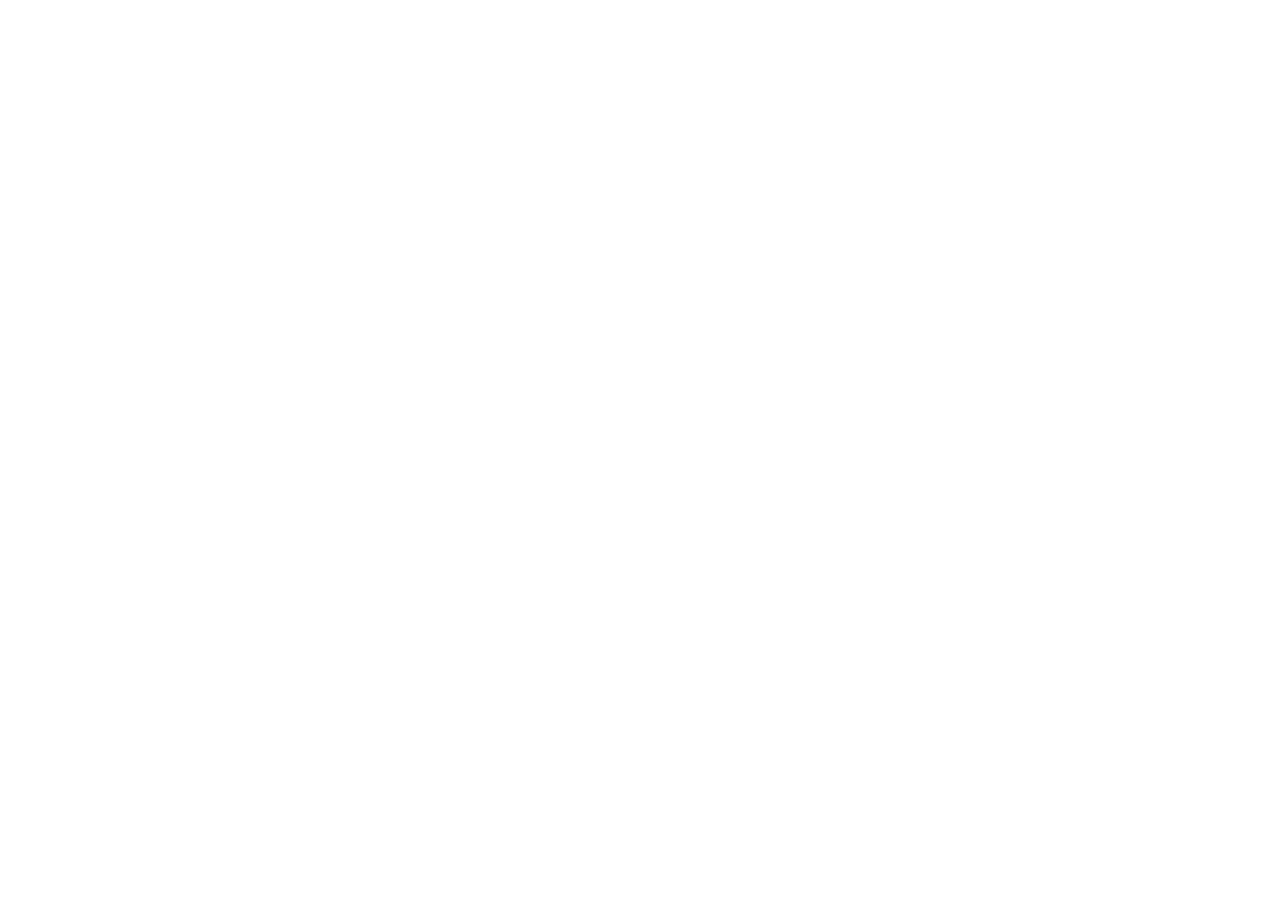
==== Space Connect/telescope.html @ 183ea780 "HTML files upload" ====
<!DOCTYPE html>
<html lang="en">

<head>
    <meta charset="UTF-8">
    <meta http-equiv="X-UA-Compatible" content="IE=edge">
    <meta name="viewport" content="width=device-width, initial-scale=1.0">
    <title>Telescope</title>
    <link rel="shortcut icon" href="./images/rocket-icon.png" type="image/png">
    <link rel="stylesheet" href="./CSS/allProductPages/products.css" />
    <link rel="stylesheet" href="./CSS/common/navBar.css" />
    <link rel="stylesheet" href="./CSS/common/userBox.css" />
    <link rel="stylesheet" href="./CSS/common/bg-animation.css" />
    <link rel="stylesheet" href="./CSS/common/footer.css" />
    <link rel="stylesheet" href="./CSS/common/loader.css" />

</head>

<body onload="myFunction()">

    <!-- ############## Page Loading Animation ############### -->
    <div id="loader-wrapper" class="load-wrapper" style="display:flex;">
        <div class="loader"></div>
    </div>
    <!-- ############## Page Loading Animation - End ############### -->

    <!-- ############## Background Star Animation ############### -->
    <div id="body" style="display:none;">
        <div class="wrapper">
            <div id="stars"></div>
            <div id="stars2"></div>
            <div id="stars3"></div>

        </div>
        <!-- ############## Background Star Animation - End ############### -->

        <!-- ############## Navigation Bar ############### -->
        <nav>
            <div class="logo"><a href="./index.html">Space Connect</a></div>
            <ul id="navbar-links">
                <li><a class="navbar-a1" href="./index.html">Home</a></li>
                <li><a class="navbar-a1" href="./aboutUs.html">About Us</a></li>
                <li><a class="navbar-a1" href="https://blogs.nasa.gov/" target="_blank">Blog</a></li>
                <li><a class="navbar-a1" href="./contactUs.html">Contact Us</a></li>

            </ul>
            <div class="nav-links">

                <ul>
                    <li><button id="cart-btn">
                            <svg width="22" height="20" xmlns="http://www.w3.org/2000/svg">
                                <path
                                    d="M20.925 3.641H3.863L3.61.816A.896.896 0 0 0 2.717 0H.897a.896.896 0 1 0 0 1.792h1l1.031 11.483c.073.828.52 1.726 1.291 2.336C2.83 17.385 4.099 20 6.359 20c1.875 0 3.197-1.87 2.554-3.642h4.905c-.642 1.77.677 3.642 2.555 3.642a2.72 2.72 0 0 0 2.717-2.717 2.72 2.72 0 0 0-2.717-2.717H6.365c-.681 0-1.274-.41-1.53-1.009l14.321-.842a.896.896 0 0 0 .817-.677l1.821-7.283a.897.897 0 0 0-.87-1.114ZM6.358 18.208a.926.926 0 0 1 0-1.85.926.926 0 0 1 0 1.85Zm10.015 0a.926.926 0 0 1 0-1.85.926.926 0 0 1 0 1.85Zm2.021-7.243-13.8.81-.57-6.341h15.753l-1.383 5.53Z"
                                    fill="white" fill-rule="nonzero" />
                            </svg>
                            <span id="cart-badge">3</span>
                        </button></li>
                    <li><img id="user-img" src="images/userIcon.svg" alt="" /></li>
                </ul>

            </div>
        </nav>
        <!-- ############## Navigation Bar - End ############### -->


        <!-- ############## Shopping Cart Box ############### -->
        <article id="cart">
            <div class="heading-cart">
                <h3>Cart</h3>

            </div>
            <div class="content-cart">


                <p style="font-weight:700" id="msg">Your cart is empty.</p>
                <div class="product">
                    <div class="product-meta">
                        <div class="cart-product"">

                        <img src=" ./images/telescopeAssets/image-product-1-thumbnail.png" alt="thumbnail-1">
                            <div style="line-height:1.7rem; font-size: 1.1rem;">
                                <p>STARPRO AZ™ 70MM...</p>
                                <p>$100.00 x <span id="quantity">3</span> <span id="total"
                                        style="color: black; font-weight: 700;">$375.00</span> </p>

                            </div>
                        </div>
                        <button id="delete">
                            <svg width="14" height="16" xmlns="http://www.w3.org/2000/svg"
                                xmlns:xlink="http://www.w3.org/1999/xlink">
                                <defs>
                                    <path
                                        d="M0 2.625V1.75C0 1.334.334 1 .75 1h3.5l.294-.584A.741.741 0 0 1 5.213 0h3.571a.75.75 0 0 1 .672.416L9.75 1h3.5c.416 0 .75.334.75.75v.875a.376.376 0 0 1-.375.375H.375A.376.376 0 0 1 0 2.625Zm13 1.75V14.5a1.5 1.5 0 0 1-1.5 1.5h-9A1.5 1.5 0 0 1 1 14.5V4.375C1 4.169 1.169 4 1.375 4h11.25c.206 0 .375.169.375.375ZM4.5 6.5c0-.275-.225-.5-.5-.5s-.5.225-.5.5v7c0 .275.225.5.5.5s.5-.225.5-.5v-7Zm3 0c0-.275-.225-.5-.5-.5s-.5.225-.5.5v7c0 .275.225.5.5.5s.5-.225.5-.5v-7Zm3 0c0-.275-.225-.5-.5-.5s-.5.225-.5.5v7c0 .275.225.5.5.5s.5-.225.5-.5v-7Z"
                                        id="a" />
                                </defs>
                                <use fill="#C3CAD9" fill-rule="nonzero" xlink:href="#a" />
                            </svg>
                        </button>

                    </div>
                    <a href="#demo_order_placed_modal">
                        <button class="btn checkout-btn" style="width: 100%; font-size: 1rem;">Place Order</button>
                    </a>
                </div>
            </div>
        </article>
        <!-- ############## Shopping Cart Box - End ############### -->

        <!-- ############## User Image Hover Box ############### -->
        <article id="guest">
            <div class="heading-cart">
                <h3>You are browsing as a guest.</h3>
            </div>
        </article>
        <!-- ############## User Image Hover Box - End ############### -->

        <!-- ############## Order Placed Modal ############### -->
        <div id="demo_order_placed_modal" class="order_placed_modal">
            <div class="order_placed_modal_content">
                <img id="success_tick" src="./images/commonProductPageAssets/success_tick.png" alt="Green Tick">

                <p>
                    Your order has been successfully placed!
                </p>



                <a href="#" id="order_placed_modal_close_button" class="order_placed_modal_close">&times;</a>
            </div>
        </div>
        <!-- ############## Order Placed Modal - End ############### -->

        <div class="container">

            <!-- ############## Product Carousel ############### -->
            <div class="content-section-1">

                <div class="carousel">


                    <div class="controls">

                        <button id="prev" class="disabled"></button>
                        <button id="next"></button>
                    </div>
                    <div class="carousel-container">
                        <img src="./images/telescopeAssets/image-product-1.png" alt="Telescope">
                        <img src="./images/telescopeAssets/image-product-2.png" alt="Telescope">
                        <img src="./images/telescopeAssets/image-product-3.png" alt="Telescope">
                        <img src="./images/telescopeAssets/image-product-4.png" alt="Telescope">
                    </div>


                </div>
                <div class="slideshow">

                    <div id="main-img-container" class="image-container">
                        <img id="main-img" style="opacity:1;" src="./images/telescopeAssets/image-product-1.png"
                            alt="Telescope">
                        <img id="mag-glass" style="display: none;"
                            src="./images/commonProductPageAssets/magnifying-glass.png" alt="magnifying-glass">
                    </div>
                    <div class="parent-thumbnails-container">
                        <div class="thumbnails-container">
                            <ul>

                                <li>

                                    <div class="thumbnail-item ">
                                        <span class="img-mask"></span>
                                        <img src="./images/telescopeAssets/image-product-1-thumbnail.png"
                                            alt="thumbnail-1">
                                    </div>
                                </li>
                                <li>

                                    <div class="thumbnail-item">

                                        <img src="./images/telescopeAssets/image-product-2-thumbnail.png"
                                            alt="thumbnail-2">
                                    </div>
                                </li>
                                <li>

                                    <div class="thumbnail-item">
                                        <img src="./images/telescopeAssets/image-product-3-thumbnail.png"
                                            alt="thumbnail-3">
                                    </div>
                                </li>
                                <li>

                                    <div class="thumbnail-item">

                                        <img src="./images/telescopeAssets/image-product-4-thumbnail.png"
                                            alt="thumbnail-4">
                                    </div>
                                </li>
                            </ul>
                        </div>
                    </div>
                </div>
            </div>
            <!-- ############## Product Carousel - End ############### -->

            <!-- ############## Product Description ############### -->
            <section class="content-section-2">

                <div class="content">
                    <small>Telescope</small>
                    <h1>STARPRO AZ™ 70MM TELESCOPE</h1>
                    <p id="description"> Meade Star Pro AZ is the perfect scope for the novice astronomer seeking to
                        explore the universe! The Star Pro AZ has everything you need to start observing the night sky.
                    </p>
                    <div class="price">
                        <div class="grp">
                            <p id="new-price">$100.00</p>
                            <p id="promo">33%</p>
                        </div>
                        <p id="old-price">$150.00</p>
                    </div>
                    <div class="form-group">

                        <div class="number-input">
                            <button id="minus">-</button>
                            <input id="qte" type="number" value="0" readonly>
                            <button id="plus">+</button>
                        </div>


                        <button id="add-to-cart-btn" class="btn">
                            <svg width="22" height="20" xmlns="http://www.w3.org/2000/svg">
                                <path
                                    d="M20.925 3.641H3.863L3.61.816A.896.896 0 0 0 2.717 0H.897a.896.896 0 1 0 0 1.792h1l1.031 11.483c.073.828.52 1.726 1.291 2.336C2.83 17.385 4.099 20 6.359 20c1.875 0 3.197-1.87 2.554-3.642h4.905c-.642 1.77.677 3.642 2.555 3.642a2.72 2.72 0 0 0 2.717-2.717 2.72 2.72 0 0 0-2.717-2.717H6.365c-.681 0-1.274-.41-1.53-1.009l14.321-.842a.896.896 0 0 0 .817-.677l1.821-7.283a.897.897 0 0 0-.87-1.114ZM6.358 18.208a.926.926 0 0 1 0-1.85.926.926 0 0 1 0 1.85Zm10.015 0a.926.926 0 0 1 0-1.85.926.926 0 0 1 0 1.85Zm2.021-7.243-13.8.81-.57-6.341h15.753l-1.383 5.53Z"
                                    fill="white" fill-rule="nonzero" />
                            </svg>
                            Add to Cart
                        </button>
                    </div>

                </div>
            </section>
            <!-- ############## Product Description - End ############### -->
        </div>
        <!-- ############## Modal Carousel ############### -->
        <div class="modal">
            <div class="modal-content">
                <button id="close-modal">X</button>
                <div class="modal-img-container">
                    <div class="modal-controls">
                        <button id="modal-prev"><svg width="12" height="18" xmlns="http://www.w3.org/2000/svg">
                                <path d="M11 1 3 9l8 8" stroke="#1D2026" stroke-width="3" fill="none"
                                    fill-rule="evenodd" />
                            </svg></button>
                        <button id="modal-next"><svg width="13" height="18" xmlns="http://www.w3.org/2000/svg">
                                <path d="m2 1 8 8-8 8" stroke="#1D2026" stroke-width="3" fill="none"
                                    fill-rule="evenodd" />
                            </svg></button>
                    </div>
                    <img src="./images/telescopeAssets/image-product-1.png" alt="Telescope">
                </div>

                <div class="modal-thumbs">
                    <ul>
                        <li>
                            <div class="modal-thumbs-item">
                                <span class="modal-img-mask"></span>
                                <img src="./images/telescopeAssets/image-product-1-thumbnail.png" alt="thumbnail">
                            </div>
                        </li>
                        <li>
                            <div class="modal-thumbs-item">
                                <img src="./images/telescopeAssets/image-product-2-thumbnail.png" alt="thumbnail">
                            </div>
                        </li>
                        <li>
                            <div class="modal-thumbs-item">
                                <img src="./images/telescopeAssets/image-product-3-thumbnail.png" alt="thumbnail">
                            </div>
                        </li>
                        <li>
                            <div class="modal-thumbs-item">
                                <img src="./images/telescopeAssets/image-product-4-thumbnail.png" alt="thumbnail">
                            </div>
                        </li>
                    </ul>
                </div>
            </div>
            <!-- ############## Modal Carousel - End ############### -->

        </div>


        <!-- ############## Footer ############### -->
        <div id="footer">
            <p>Copyright &nbsp; &copy; &nbsp; spaceconnect.com</p>
        </div>
        <!-- ############## Footer - End ############### -->
    </div>

    <!-- ############## Scripts ############### -->
    <script src="./JavaScript/telescope.js" type="text/javascript"></script>
    <script src="./JavaScript/loader.js" type="text/javascript"></script>
    <script src="./JavaScript/userBox.js" type="text/javascript"></script>
    <!-- ############## Scripts - End ############### -->
    
</body>

</html>
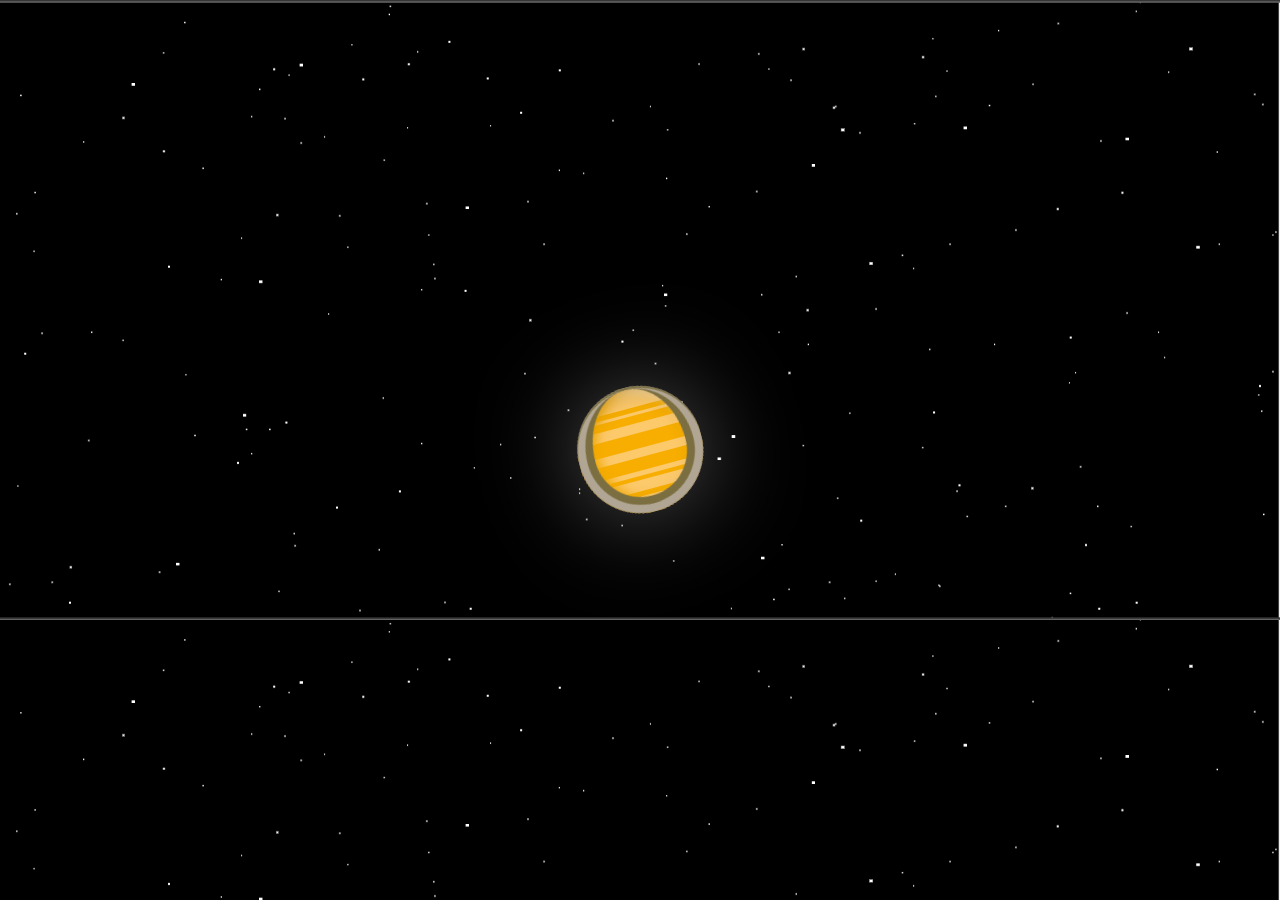
==== commit 4710736e: "Update telescope.html" ====
--- a/Space Connect/telescope.html
+++ b/Space Connect/telescope.html
@@ -24,7 +24,7 @@
     </div>
     <!-- ############## Page Loading Animation - End ############### -->
 
-    <!-- ############## Background Star Animation ############### -->
+    <!-- ############## Background Star Animation - Wrapper ############### -->
     <div id="body" style="display:none;">
         <div class="wrapper">
             <div id="stars"></div>
--- a/Space Connect/CSS/allProductPages/products.css
+++ b/Space Connect/CSS/allProductPages/products.css
@@ -0,0 +1,690 @@
+@import url('https://fonts.googleapis.com/css2?family=Orbitron&display=swap');
+
+@font-face {
+  font-family: 'AlphaCentauri Medium';
+  font-style: normal;
+  font-weight: normal;
+  src: local('AlphaCentauri Medium'), url('../../fonts/Alphacentauri-MVY4p.woff') format('woff');
+  }
+
+*{
+  font-family: 'Orbitron', sans-serif;
+  
+}
+
+body {
+    margin: 0;
+    padding: 0;
+    overflow-x: hidden;
+    font-family: "Roboto";
+    list-style: none;
+    box-sizing: border-box;
+    background: #000;
+    height:auto;    
+}
+
+   #cart{
+    display:none;
+    position: fixed;
+    z-index:4;
+    background-color:white;
+    top: 11%;
+    width: 35%;
+    height: 240px;
+    border-radius: 10px;
+    left: 80%;
+    transform: translateX(-50%);
+    -webkit-box-shadow: 0px 3px 10px 0px rgba(0,0,0,0.75);
+    -moz-box-shadow: 0px 3px 10px 0px rgba(0,0,0,0.75);
+    box-shadow: 0px 3px 10px 0px rgba(0,0,0,0.75);
+    cursor: url("../../images/landingPageAssets/night-blue-cursor.ico"), default;
+  }
+  
+  #cart .heading-cart {
+      display: flex;
+      justify-content: center;
+    align-items: center;
+    height: 20%;
+    border-bottom: solid 1px rgb(214, 210, 210);
+    
+    font-weight: bold;
+  }
+  .cart-product{
+    display: flex;
+    align-items: center;
+  }
+
+  #cart .content-cart {
+    height: 80%;
+    display: flex;
+    align-items: center;
+    justify-content: center;
+  }
+  
+  #cart .content-cart p{
+    color:hsl(219, 9%, 45%);
+  }
+  
+  #cart .content-cart .product {
+    width: 90%;
+    height: 80%;
+    display: none;
+    flex-direction: column;
+    justify-content: center; 
+  }
+  
+  #cart .content-cart .product img{
+    width: 60px;
+    height:60px;
+    border-radius: 8px;
+    margin-right: 15px;
+  }
+  
+  #cart .content-cart .product .product-meta {
+    display: flex;
+    justify-content:space-between;
+    align-items: center;
+    margin:15px 0 15px 0; 
+  }
+  
+  #cart .content-cart .product .product-meta button {
+  border: none;
+  background-color:transparent; 
+  }
+  
+.container .modal{
+    margin: 0;
+    box-sizing: border-box;
+    overflow-x: hidden;
+    position: relative;
+  }
+.modal{
+    display: none;
+}
+.carousel{
+    height: 100%;
+    width:100%;
+    display: flex;
+    position: relative;
+ 
+    
+}
+.carousel .controls{
+    display: flex;
+    width: 100%;
+    justify-content: space-between;
+    align-items: center;
+    position: absolute;
+    top: 50%;
+    transform: translateY(-50%);
+    padding: 0 15px;
+    z-index: 99;
+}
+.carousel .controls button {
+    border: none;
+    border-radius:50%;
+    outline: none;
+    background-color:white;
+    width: 40px;
+    height: 40px;
+    padding: 0;
+    background-repeat: no-repeat;
+    background-position: center;
+}
+#next.disabled{
+    background-color: rgba(185, 183, 183, 0.815);
+}
+#prev.disabled{
+    background-color: rgba(185, 183, 183, 0.815);
+}
+.carousel .controls button:nth-child(2) {
+    background-image: url('../../images/commonProductPageAssets/icon-next.svg');
+    
+}
+.carousel .controls button:nth-child(1) {
+    background-image: url('../../images/commonProductPageAssets/icon-previous.svg')
+}
+.carousel-container {
+    height: 100%;
+    width: 100%;
+    display: flex;
+    flex-direction: column;
+    flex-wrap: wrap;
+    position: absolute;
+    left: 0;
+    transition: left 0.5s ease-in-out;
+
+    
+   
+}
+.carousel-container  img{
+    height: 100%;
+    width: 100%;
+    object-fit: cover;
+
+    
+}
+.content-section-1{
+    height: 45%;
+}
+.content-section-2{
+    height: 440px;
+   
+
+}
+.content{
+    margin: -25px 10px 0 20px;
+    height: 60%;
+    display: flex;
+    flex-direction: column;
+    justify-content: space-between;
+
+}
+.content small{
+    text-transform: uppercase;
+    display: block;
+    letter-spacing:0.1rem;
+    color:#1AA7EC;
+    font-weight: bolder;
+    margin-bottom: 10px;
+    font-size: 0.7rem;
+}
+.content h1{
+    margin: 10px 0 5px 0;
+
+    font-size: 1.8rem;
+}
+.content #description{
+    color: #ccc;
+}
+.price{
+    display: flex;
+    justify-content: space-between;
+    align-items: center;
+    margin: -15px 10px 10px 0;
+    margin-bottom: 30px;
+
+}
+.price .grp{
+    display: flex;
+    width: 45%;
+    justify-content: space-between;
+    align-items: center;
+    
+}
+.price #new-price{
+    font-weight: 700;
+    font-size: 1.7rem;
+    color: #fff;
+}
+.price #promo{
+    background-color: #ccc;
+    color:#000;
+    font-weight:700;
+    padding: 5px;
+    border-radius: 10px;
+}
+.price #old-price{
+    color: #ccc;
+    margin: 0 0;
+    font-size:1rem;
+    font-weight: bolder;
+    text-decoration: line-through;
+}
+.number-input{
+    width:90%;
+    height:50px;
+    display: flex;
+    justify-content: space-between;
+    align-items: center;
+    text-align: center;
+    margin: 0 auto;
+    
+    
+}
+.container{
+    
+    height: 75%;
+}
+
+.number-input input{
+    width:100%;
+    height: 100%;
+    border: none;
+    background-color: hsl(223, 64%, 98%);
+    padding: 0 2px;
+    text-align: center;
+    font-size: 1.3rem;
+    font-weight: 700;
+    outline: none;
+}
+.number-input #minus, .number-input #plus{
+    color: #1AA7EC;
+    font-size: 1.8rem;
+    font-weight:700;
+    background-color:  hsl(223, 64%, 98%);
+    height: 100%;
+    border: none;
+    cursor: pointer;    
+}
+.number-input #plus{
+    border-radius: 0 8px 8px 0;
+}
+.number-input #minus{
+    border-radius: 8px 0 0 8px;
+}
+.btn{
+    border: none;
+    outline: none;
+    width: 90%;
+    background-color: #1AA7EC;
+    color: white;
+    padding: 18px 0;
+    border-radius: 8px;
+    font-size:0.9rem;
+    font-weight: 700;
+    font-family:'Kumbh Sans', sans-serif;
+    margin-top: 10px;
+    cursor: pointer;
+    
+}
+
+.checkout-btn{
+width:80%;
+margin: 0 0 10% 0;
+text-decoration: none;
+font-family: 'Orbitron', sans-serif;
+}
+.checkout-btn a{
+    text-decoration: none;
+    color: #fff;
+    }
+#add-to-cart-btn{
+ 
+    display: flex;
+    justify-content:center;
+    align-items:center;
+    margin: 0 auto;
+    font-family: 'Orbitron', sans-serif;
+    gap: 10px;
+    margin-top: 15px;
+
+}
+
+.slideshow{
+    display: none;
+}
+
+
+@media screen and (min-width: 900px){
+    .container{
+        display: flex;
+
+        width: 90%;
+        justify-content: space-between;
+        min-width: 900px;
+        margin: 100px auto 70px auto;
+        align-items: center;
+    }
+    .carousel{
+        display: none;
+    }
+    #menu{
+        display: none;
+    }
+
+    .content-section-1{
+        width: 540px;
+    height: 90%;
+    max-height: 760px;
+    margin: auto;
+
+    }
+    .content-section-2{
+        width: 45%;
+    }
+    .grp{
+        gap: 10px;
+    margin-bottom: 5px;
+    }
+    .price{
+        width: 10%;
+        flex-wrap: wrap;
+    }
+    .content h1 {
+        color: #fff;
+        font-size: 3vw;
+    }
+    .content small {
+        font-size: 1vw;
+    }
+    .content #description{
+        font-size:1.4vw
+    }
+    .form-group{
+        display: flex;
+        justify-content: space-between;
+        align-items: baseline;
+    }
+    .number-input{
+        width: 30%;
+    }
+    #add-to-cart-btn{
+        width: 60%;
+        height:50px
+    }
+    .nav-bar{
+        margin: 0;
+        padding: 50px;
+        border-bottom: solid 2px   rgb(245, 245, 245);
+    }
+    .navbar-desktop{
+        display:block;
+        width: 50%;
+        min-width: 385px;
+    }
+    .navbar-desktop ul{
+        display:flex;
+        justify-content: space-evenly;
+    }
+    .cart-profile{
+        width: 10%;
+    }
+    #profile{
+        width: 40px;
+    }
+    .flex-nav{
+        display: flex;
+    width: 80%;
+    align-items: center;
+    }
+    .slideshow{
+        display: flex;
+        flex-direction: column;
+        justify-content: space-between;
+        height: 100%;
+    }
+    .image-container{
+        width: 100%;
+        height:75%;
+        cursor: pointer;
+        display: flex;
+        justify-content: center;
+    }
+    .image-container img{
+        width: 70%;
+        height: 70%;
+        border-radius: 15px;
+        object-fit: cover;
+        position: relative;
+    }
+    .image-container #main-img{
+         z-index: 1;
+    }
+    .image-container #mag-glass{
+        
+        height: 50px;
+        width:50px;
+        z-index: 3;
+        position:absolute;
+        margin-top: 12%;
+        
+    }
+    
+    .parent-thumbnails-container{
+        width: 100%;
+        display: flex;
+        justify-content: center;
+    }
+    .thumbnails-container{
+        width: 70%;
+        height: 18%;
+        display: flex;
+
+        
+    }
+    .thumbnails-container ul{
+        padding:0;
+        display: flex;
+        width: 100%;
+        justify-content:space-between;
+    }
+    .thumbnail-item{
+        position: relative;
+        width: 100%;
+        height:100%;
+        border-radius: 10px;
+        display: flex;
+        align-items: center;
+        justify-content: center;
+    }
+    .thumbnail-item ul li{
+        width: 20%;
+    }
+    .thumbnails-container img{
+        border-radius: 10px;
+        width: 90%;
+        height: 90%;
+        object-fit: cover;
+        cursor: pointer;
+        background-color: hsl(223, 64%, 98%);
+
+    }
+    .img-mask{
+        
+        position: absolute;
+        display: block;
+        width: 90%;
+        height: 90%;
+        background-color: hsl(25deg 100% 94% / 58%);
+        border: solid 2px #1AA7EC;
+        border-radius: 10px;
+    }
+    #cart{
+
+
+        top: 90px;
+        left:80%;
+        min-width: 330px;
+        width:30%;
+        height: 40%;
+      
+    }
+    .navbar-desktop ul li a{
+        padding: 40px 0;
+      
+    }
+    
+    #cart .heading-cart h3{
+        margin: 0;
+    }
+    #cart-btn{
+        cursor: pointer;
+    }
+    #delete{
+        cursor: pointer;
+    }
+    .btn:hover{
+      background-color: #1D2951;
+
+    }
+    #profile:hover{
+        transform:scale(1.1);
+        border: 2px solid hsl(26, 100%, 55%);
+        border-radius: 50%;
+        cursor: pointer;
+    }
+    #plus:hover, #minus:hover{
+      color: #1D2951;
+    }
+    .navbar-desktop ul li a:hover{
+        border-bottom: 2px solid hsl(26, 100%, 55%); ;
+    }
+    .modal{
+        display: none;
+        align-items: center;
+        justify-content: center;
+        position: absolute;
+        z-index: 1000;
+        background-color: rgba(0, 0, 0, 0.637);
+        top: 0;
+        left: 0;
+        width: 100vw;
+        height: 100%;
+    }
+    .modal-content{
+   
+        
+    height: 90vh;
+
+        display: flex;
+        flex-direction: column;
+        justify-content : space-between;
+    }
+    .modal-img-container{
+        height: 75%;
+   
+        position: relative;
+    }
+     #close-modal{
+            align-self: right;
+            background-color:transparent;
+            margin-left: auto;
+            width: 25px;
+            height:25px;
+            border: none;
+            color: white;
+            font-size: 1.3rem;
+            font-weight: 700;
+            cursor: pointer;
+    }
+    #close-modal:hover{
+        color: #1AA7EC;
+    }
+    .modal-img-container .modal-controls{
+        position: absolute;
+        top: 50%;
+        left: 50%;
+        transform: translate(-50%);
+        display: flex;
+        align-items: center;
+        justify-content: space-between;
+        width: 110%;
+    }
+    .modal-controls button{
+        display:flex;
+        justify-content: center;
+        align-items:center;
+        cursor: pointer;
+        border: none;
+        border-radius: 50%;
+        outline: none;
+        background-color: white;
+        width: 50px;
+        height: 50px;
+        padding: 0;
+        background-repeat: no-repeat;
+        background-position: center;
+    }
+
+
+    .modal-img-container img{
+        height:100%;
+        width: 100%;
+        object-fit: cover;
+        border-radius: 15px;
+    }
+    .modal-thumbs{
+        
+        height:12%
+    }
+    .modal-thumbs ul {
+        display: flex;
+        justify-content: space-around;
+        height:100%;
+        padding: 0;
+        width: 100%;
+    }
+    .modal-thumbs ul li{
+        height:100%;
+        width: 15%;
+    }
+    .modal-thumbs .modal-thumbs-item {
+        position: relative;
+      
+        height: 100%;
+    }
+    .modal-thumbs .modal-thumbs-item img {
+        width: 100%;
+        height: 100%;
+        border-radius: 10px;
+        cursor:pointer;
+    }
+    .modal-img-mask {
+        position: absolute;
+        display: block;
+        width: 100%;
+        height: 100%;
+        background-color: hsl(25deg 100% 94% / 58%);
+        border: solid 2px #1AA7EC;
+        border-radius: 10px;
+    }
+ 
+}
+
+  .wrapper{
+      position: absolute;
+    display: flex;
+    flex-flow: column wrap;
+    height:100%;
+    width: 100%;
+    overflow: hidden;
+    z-index: -1;
+  }
+
+
+.order_placed_modal {
+    visibility: hidden;
+    opacity: 0;
+    position: absolute;
+    z-index: 5;
+    top: 0;
+    right: 0;
+    bottom: 0;
+    left: 0;
+    display: flex;
+    align-items: center;
+    justify-content: center;
+    background: rgba(77, 77, 77, .7);
+    transition: all .4s;
+  }
+  
+  .order_placed_modal:target {
+    visibility: visible;
+    opacity: 1;
+  }
+  
+  .order_placed_modal_content {
+    border-radius: 4px;
+    position: relative;
+    width: 500px;
+    max-width: 90%;
+    background: #fff;
+    padding: 1em 2em;
+    display: flex;
+    flex-direction: column;
+    align-items: center;
+    justify-content: center;
+    font-size: 1.2rem;
+  }
+ #success_tick{
+    height: 20%;
+    width: 20%;
+ }
+  .order_placed_modal_close {
+    position: absolute;
+    top: 10px;
+    right: 10px;
+    color: #585858;
+    text-decoration: none;
+  }--- a/Space Connect/CSS/common/navBar.css
+++ b/Space Connect/CSS/common/navBar.css
@@ -0,0 +1,94 @@
+
+nav {
+    position: fixed;
+    z-index: 100;
+    height: 8vh;
+    width: 96%;
+    display: flex;
+    flex-direction: row;
+    justify-content: space-between;
+    align-items: center;
+    padding: 10px 30px;
+    cursor: url("../../images/landingPageAssets/night-blue-cursor.ico"), default;
+  }
+  
+  
+  .logo a{
+    font-family: "AlphaCentauri Medium" !important;
+    color: #fff;
+    font-weight: 600;
+    font-size: 20px;
+    text-decoration: none;
+  }
+  a:hover{
+  color: #ccc;
+  }
+  
+  #navbar-links{
+    display: flex;
+    flex-direction: row;
+    list-style: none;
+    justify-content: space-between;
+    align-items: center;
+    color:#fff;
+    width:70vh;
+  }
+  .navbar-a1{
+  text-decoration: none;
+  color: #fff;
+  font-weight: bolder;
+  font-family: 'Orbitron', sans-serif;
+  }
+  
+  
+  nav .nav-links ul {
+    display: flex;
+    flex-direction: row;
+  }
+  
+  nav .nav-links ul li {
+    padding: 0 4px;
+    list-style: none;
+  }
+  
+  nav .nav-links ul li img {
+    transform: scale(0.45);
+  }
+ 
+  
+ 
+  
+#cart-btn{
+  border: none;
+  background-color:transparent;
+position: relative;
+  padding:0;
+  margin-top: 8px;
+  height:50px;
+}
+
+#cart-btn #cart-badge{
+  display:none;
+  position: absolute;
+  border-radius: 40%;
+  background-color: #1AA7EC;
+  padding: 1px 5px;
+  color: white;
+  top: -25%;
+  left:50%;
+  font-size: 0.7rem;
+}
+#cart-badge{
+  margin-top: 20px;
+}
+#cart-btn:hover{
+  opacity: 0.7;
+  cursor: pointer; 
+ }
+ #user-img{
+  height:60px;
+}
+#user-img:hover{
+  opacity: 0.7;
+  cursor: pointer;  
+ }--- a/Space Connect/CSS/common/userBox.css
+++ b/Space Connect/CSS/common/userBox.css
@@ -0,0 +1,22 @@
+#guest{
+    display:none;
+    position: fixed;
+    z-index:100;
+    background-color:white;
+    top: 11%;
+    width: 35%;
+    height: 80px;
+    border-radius: 10px;
+    left: 80%;
+    transform: translateX(-50%);
+    
+    cursor: url("../../images/landingPageAssets/night-blue-cursor.ico"), default;
+  }
+  
+  #guest .heading-cart {
+    text-align: center;
+    height: 20%;
+    
+    padding: 10px 20px 0 20px;
+    font-weight: bold;
+  }--- a/Space Connect/CSS/common/bg-animation.css
+++ b/Space Connect/CSS/common/bg-animation.css
@@ -0,0 +1,565 @@
+#stars {
+    width: 1px;
+    height: 1px;
+    background: transparent;
+    animation: animStar 50s linear infinite;
+    box-shadow: 779px 1331px #fff, 324px 42px #fff, 303px 586px #fff,
+    1312px 276px #fff, 451px 625px #fff, 521px 1931px #fff, 1087px 1871px #fff,
+    36px 1546px #fff, 132px 934px #fff, 1698px 901px #fff, 1418px 664px #fff,
+    1448px 1157px #fff, 1084px 232px #fff, 347px 1776px #fff, 1722px 243px #fff,
+    1629px 835px #fff, 479px 969px #fff, 1231px 960px #fff, 586px 384px #fff,
+    164px 527px #fff, 8px 646px #fff, 1150px 1126px #fff, 665px 1357px #fff,
+    1556px 1982px #fff, 1260px 1961px #fff, 1675px 1741px #fff,
+    1843px 1514px #fff, 718px 1628px #fff, 242px 1343px #fff, 1497px 1880px #fff,
+    1364px 230px #fff, 1739px 1302px #fff, 636px 959px #fff, 304px 686px #fff,
+    614px 751px #fff, 1935px 816px #fff, 1428px 60px #fff, 355px 335px #fff,
+    1594px 158px #fff, 90px 60px #fff, 1553px 162px #fff, 1239px 1825px #fff,
+    1945px 587px #fff, 749px 1785px #fff, 1987px 1172px #fff, 1301px 1237px #fff,
+    1039px 342px #fff, 1585px 1481px #fff, 995px 1048px #fff, 524px 932px #fff,
+    214px 413px #fff, 1701px 1300px #fff, 1037px 1613px #fff, 1871px 996px #fff,
+    1360px 1635px #fff, 1110px 1313px #fff, 412px 1783px #fff, 1949px 177px #fff,
+    903px 1854px #fff, 700px 1936px #fff, 378px 125px #fff, 308px 834px #fff,
+    1118px 962px #fff, 1350px 1929px #fff, 781px 1811px #fff, 561px 137px #fff,
+    757px 1148px #fff, 1670px 1979px #fff, 343px 739px #fff, 945px 795px #fff,
+    576px 1903px #fff, 1078px 1436px #fff, 1583px 450px #fff, 1366px 474px #fff,
+    297px 1873px #fff, 192px 162px #fff, 1624px 1633px #fff, 59px 453px #fff,
+    82px 1872px #fff, 1933px 498px #fff, 1966px 1974px #fff, 1975px 1688px #fff,
+    779px 314px #fff, 1858px 1543px #fff, 73px 1507px #fff, 1693px 975px #fff,
+    1683px 108px #fff, 1768px 1654px #fff, 654px 14px #fff, 494px 171px #fff,
+    1689px 1895px #fff, 1660px 263px #fff, 1031px 903px #fff, 1203px 1393px #fff,
+    1333px 1421px #fff, 1113px 41px #fff, 1206px 1645px #fff, 1325px 1635px #fff,
+    142px 388px #fff, 572px 215px #fff, 1535px 296px #fff, 1419px 407px #fff,
+    1379px 1003px #fff, 329px 469px #fff, 1791px 1652px #fff, 935px 1802px #fff,
+    1330px 1820px #fff, 421px 1933px #fff, 828px 365px #fff, 275px 316px #fff,
+    707px 960px #fff, 1605px 1554px #fff, 625px 58px #fff, 717px 1697px #fff,
+    1669px 246px #fff, 1925px 322px #fff, 1154px 1803px #fff, 1929px 295px #fff,
+    1248px 240px #fff, 1045px 1755px #fff, 166px 942px #fff, 1888px 1773px #fff,
+    678px 1963px #fff, 1370px 569px #fff, 1974px 1400px #fff, 1786px 460px #fff,
+    51px 307px #fff, 784px 1400px #fff, 730px 1258px #fff, 1712px 393px #fff,
+    416px 170px #fff, 1797px 1932px #fff, 572px 219px #fff, 1557px 1856px #fff,
+    218px 8px #fff, 348px 1334px #fff, 469px 413px #fff, 385px 1738px #fff,
+    1357px 1818px #fff, 240px 942px #fff, 248px 1847px #fff, 1535px 806px #fff,
+    236px 1514px #fff, 1429px 1556px #fff, 73px 1633px #fff, 1398px 1121px #fff,
+    671px 1301px #fff, 1404px 1663px #fff, 740px 1018px #fff, 1600px 377px #fff,
+    785px 514px #fff, 112px 1084px #fff, 1915px 1887px #fff, 1463px 1848px #fff,
+    687px 1115px #fff, 1268px 1768px #fff, 1729px 1425px #fff,
+    1284px 1022px #fff, 801px 974px #fff, 1975px 1317px #fff, 1354px 834px #fff,
+    1446px 1484px #fff, 1283px 1786px #fff, 11px 523px #fff, 1842px 236px #fff,
+    1355px 654px #fff, 429px 7px #fff, 1033px 1128px #fff, 157px 297px #fff,
+    545px 635px #fff, 52px 1080px #fff, 827px 1520px #fff, 1121px 490px #fff,
+    9px 309px #fff, 1744px 1586px #fff, 1014px 417px #fff, 1534px 524px #fff,
+    958px 552px #fff, 1403px 1496px #fff, 387px 703px #fff, 1522px 548px #fff,
+    1355px 282px #fff, 1532px 601px #fff, 1838px 790px #fff, 290px 259px #fff,
+    295px 598px #fff, 1601px 539px #fff, 1561px 1272px #fff, 34px 1922px #fff,
+    1024px 543px #fff, 467px 369px #fff, 722px 333px #fff, 1976px 1255px #fff,
+    766px 983px #fff, 1582px 1285px #fff, 12px 512px #fff, 617px 1410px #fff,
+    682px 577px #fff, 1334px 1438px #fff, 439px 327px #fff, 1617px 1661px #fff,
+    673px 129px #fff, 794px 941px #fff, 1386px 1902px #fff, 37px 1353px #fff,
+    1467px 1353px #fff, 416px 18px #fff, 187px 344px #fff, 200px 1898px #fff,
+    1491px 1619px #fff, 811px 347px #fff, 924px 1827px #fff, 945px 217px #fff,
+    1735px 1228px #fff, 379px 1890px #fff, 79px 761px #fff, 825px 1837px #fff,
+    1980px 1558px #fff, 1308px 1573px #fff, 1488px 1726px #fff,
+    382px 1208px #fff, 522px 595px #fff, 1277px 1898px #fff, 354px 552px #fff,
+    161px 1784px #fff, 614px 251px #fff, 526px 1576px #fff, 17px 212px #fff,
+    179px 996px #fff, 467px 1208px #fff, 1944px 1838px #fff, 1140px 1093px #fff,
+    858px 1007px #fff, 200px 1064px #fff, 423px 1964px #fff, 1945px 439px #fff,
+    1377px 689px #fff, 1120px 1437px #fff, 1876px 668px #fff, 907px 1324px #fff,
+    343px 1976px #fff, 1816px 1501px #fff, 1849px 177px #fff, 647px 91px #fff,
+    1984px 1012px #fff, 1336px 1300px #fff, 128px 648px #fff, 305px 1060px #fff,
+    1324px 826px #fff, 1263px 1314px #fff, 1801px 629px #fff, 1614px 1555px #fff,
+    1634px 90px #fff, 1603px 452px #fff, 891px 1984px #fff, 1556px 1906px #fff,
+    121px 68px #fff, 1676px 1714px #fff, 516px 936px #fff, 1947px 1492px #fff,
+    1455px 1519px #fff, 45px 602px #fff, 205px 1039px #fff, 793px 172px #fff,
+    1562px 1739px #fff, 1056px 110px #fff, 1512px 379px #fff, 1795px 1621px #fff,
+    1848px 607px #fff, 262px 1719px #fff, 477px 991px #fff, 483px 883px #fff,
+    1239px 1197px #fff, 1496px 647px #fff, 1649px 25px #fff, 1491px 1946px #fff,
+    119px 996px #fff, 179px 1472px #fff, 1341px 808px #fff, 1565px 1700px #fff,
+    407px 1544px #fff, 1754px 357px #fff, 1288px 981px #fff, 902px 1997px #fff,
+    1755px 1668px #fff, 186px 877px #fff, 1202px 1882px #fff, 461px 1213px #fff,
+    1400px 748px #fff, 1969px 1899px #fff, 809px 522px #fff, 514px 1219px #fff,
+    374px 275px #fff, 938px 1973px #fff, 357px 552px #fff, 144px 1722px #fff,
+    1572px 912px #fff, 402px 1858px #fff, 1544px 1195px #fff, 667px 1257px #fff,
+    727px 1496px #fff, 993px 232px #fff, 1772px 313px #fff, 1040px 1590px #fff,
+    1204px 1973px #fff, 1268px 79px #fff, 1555px 1048px #fff, 986px 1707px #fff,
+    978px 1710px #fff, 713px 360px #fff, 407px 863px #fff, 461px 736px #fff,
+    284px 1608px #fff, 103px 430px #fff, 1283px 1319px #fff, 977px 1186px #fff,
+    1966px 1516px #fff, 1287px 1129px #fff, 70px 1098px #fff, 1189px 889px #fff,
+    1126px 1734px #fff, 309px 1292px #fff, 879px 764px #fff, 65px 473px #fff,
+    1003px 1959px #fff, 658px 791px #fff, 402px 1576px #fff, 35px 622px #fff,
+    529px 1589px #fff, 164px 666px #fff, 1876px 1290px #fff, 1541px 526px #fff,
+    270px 1297px #fff, 440px 865px #fff, 1500px 802px #fff, 182px 1754px #fff,
+    1264px 892px #fff, 272px 1249px #fff, 1289px 1535px #fff, 190px 1646px #fff,
+    955px 242px #fff, 1456px 1597px #fff, 1727px 1983px #fff, 635px 801px #fff,
+    226px 455px #fff, 1396px 1710px #fff, 849px 1863px #fff, 237px 1264px #fff,
+    839px 140px #fff, 1122px 735px #fff, 1280px 15px #fff, 1318px 242px #fff,
+    1819px 1148px #fff, 333px 1392px #fff, 1949px 553px #fff, 1878px 1332px #fff,
+    467px 548px #fff, 1812px 1082px #fff, 1067px 193px #fff, 243px 156px #fff,
+    483px 1616px #fff, 1714px 933px #fff, 759px 1800px #fff, 1822px 995px #fff,
+    1877px 572px #fff, 581px 1084px #fff, 107px 732px #fff, 642px 1837px #fff,
+    166px 1493px #fff, 1555px 198px #fff, 819px 307px #fff, 947px 345px #fff,
+    827px 224px #fff, 927px 1394px #fff, 540px 467px #fff, 1093px 405px #fff,
+    1140px 927px #fff, 130px 529px #fff, 33px 1980px #fff, 1147px 1663px #fff,
+    1616px 1436px #fff, 528px 710px #fff, 798px 1100px #fff, 505px 1480px #fff,
+    899px 641px #fff, 1909px 1949px #fff, 1311px 964px #fff, 979px 1301px #fff,
+    1393px 969px #fff, 1793px 1886px #fff, 292px 357px #fff, 1196px 1718px #fff,
+    1290px 1994px #fff, 537px 1973px #fff, 1181px 1674px #fff,
+    1740px 1566px #fff, 1307px 265px #fff, 922px 522px #fff, 1892px 472px #fff,
+    384px 1746px #fff, 392px 1098px #fff, 647px 548px #fff, 390px 1498px #fff,
+    1246px 138px #fff, 730px 876px #fff, 192px 1472px #fff, 1790px 1789px #fff,
+    928px 311px #fff, 1253px 1647px #fff, 747px 1921px #fff, 1561px 1025px #fff,
+    1533px 1292px #fff, 1985px 195px #fff, 728px 729px #fff, 1712px 1936px #fff,
+    512px 1717px #fff, 1528px 483px #fff, 313px 1642px #fff, 281px 1849px #fff,
+    1212px 799px #fff, 435px 1191px #fff, 1422px 611px #fff, 1718px 1964px #fff,
+    411px 944px #fff, 210px 636px #fff, 1502px 1295px #fff, 1434px 349px #fff,
+    769px 60px #fff, 747px 1053px #fff, 789px 504px #fff, 1436px 1264px #fff,
+    1893px 1225px #fff, 1394px 1788px #fff, 1108px 1317px #fff,
+    1673px 1395px #fff, 854px 1010px #fff, 1705px 80px #fff, 1858px 148px #fff,
+    1729px 344px #fff, 1388px 664px #fff, 895px 406px #fff, 1479px 157px #fff,
+    1441px 1157px #fff, 552px 1900px #fff, 516px 364px #fff, 1647px 189px #fff,
+    1427px 1071px #fff, 785px 729px #fff, 1080px 1710px #fff, 504px 204px #fff,
+    1177px 1622px #fff, 657px 34px #fff, 1296px 1099px #fff, 248px 180px #fff,
+    1212px 1568px #fff, 667px 1562px #fff, 695px 841px #fff, 1608px 1247px #fff,
+    751px 882px #fff, 87px 167px #fff, 607px 1368px #fff, 1363px 1203px #fff,
+    1836px 317px #fff, 1668px 1703px #fff, 830px 1154px #fff, 1721px 1398px #fff,
+    1601px 1280px #fff, 976px 874px #fff, 1743px 254px #fff, 1020px 1815px #fff,
+    1670px 1766px #fff, 1890px 735px #fff, 1379px 136px #fff, 1864px 695px #fff,
+    206px 965px #fff, 1404px 1932px #fff, 1923px 1360px #fff, 247px 682px #fff,
+    519px 1708px #fff, 645px 750px #fff, 1164px 1204px #fff, 834px 323px #fff,
+    172px 1350px #fff, 213px 972px #fff, 1837px 190px #fff, 285px 1806px #fff,
+    1047px 1299px #fff, 1548px 825px #fff, 1730px 324px #fff, 1346px 1909px #fff,
+    772px 270px #fff, 345px 1190px #fff, 478px 1433px #fff, 1479px 25px #fff,
+    1994px 1830px #fff, 1744px 732px #fff, 20px 1635px #fff, 690px 1795px #fff,
+    1594px 569px #fff, 579px 245px #fff, 1398px 733px #fff, 408px 1352px #fff,
+    1774px 120px #fff, 1152px 1370px #fff, 1698px 1810px #fff, 710px 1450px #fff,
+    665px 286px #fff, 493px 1720px #fff, 786px 5px #fff, 637px 1140px #fff,
+    764px 324px #fff, 927px 310px #fff, 938px 1424px #fff, 1884px 744px #fff,
+    913px 462px #fff, 1831px 1936px #fff, 1527px 249px #fff, 36px 1381px #fff,
+    1597px 581px #fff, 1530px 355px #fff, 949px 459px #fff, 799px 828px #fff,
+    242px 1471px #fff, 654px 797px #fff, 796px 594px #fff, 1365px 678px #fff,
+    752px 23px #fff, 1630px 541px #fff, 982px 72px #fff, 1733px 1831px #fff,
+    21px 412px #fff, 775px 998px #fff, 335px 1945px #fff, 264px 583px #fff,
+    158px 1311px #fff, 528px 164px #fff, 1978px 574px #fff, 717px 1203px #fff,
+    734px 1591px #fff, 1555px 820px #fff, 16px 1943px #fff, 1625px 1177px #fff,
+    1236px 690px #fff, 1585px 1590px #fff, 1737px 1728px #fff, 721px 698px #fff,
+    1804px 1186px #fff, 166px 980px #fff, 1850px 230px #fff, 330px 1712px #fff,
+    95px 797px #fff, 1948px 1078px #fff, 469px 939px #fff, 1269px 1899px #fff,
+    955px 1220px #fff, 1137px 1075px #fff, 312px 1293px #fff, 986px 1762px #fff,
+    1103px 1238px #fff, 428px 1993px #fff, 355px 570px #fff, 977px 1836px #fff,
+    1395px 1092px #fff, 276px 913px #fff, 1743px 656px #fff, 773px 502px #fff,
+    1686px 1322px #fff, 1516px 1945px #fff, 1334px 501px #fff, 266px 156px #fff,
+    455px 655px #fff, 798px 72px #fff, 1059px 1259px #fff, 1402px 1687px #fff,
+    236px 1329px #fff, 1455px 786px #fff, 146px 1228px #fff, 1851px 823px #fff,
+    1062px 100px #fff, 1220px 953px #fff, 20px 1826px #fff, 36px 1063px #fff,
+    1525px 338px #fff, 790px 1521px #fff, 741px 1099px #fff, 288px 1489px #fff,
+    700px 1060px #fff, 390px 1071px #fff, 411px 1036px #fff, 1853px 1072px #fff,
+    1446px 1085px #fff, 1164px 874px #fff, 924px 925px #fff, 291px 271px #fff,
+    1257px 1964px #fff, 1580px 1352px #fff, 1507px 1216px #fff, 211px 956px #fff,
+    985px 1195px #fff, 975px 1640px #fff, 518px 101px #fff, 663px 1395px #fff,
+    914px 532px #fff, 145px 1320px #fff, 69px 1397px #fff, 982px 523px #fff,
+    257px 725px #fff, 1599px 831px #fff, 1636px 1513px #fff, 1250px 1158px #fff,
+    1132px 604px #fff, 183px 102px #fff, 1057px 318px #fff, 1247px 1835px #fff,
+    1983px 1110px #fff, 1077px 1455px #fff, 921px 1770px #fff, 806px 1350px #fff,
+    1938px 1992px #fff, 855px 1260px #fff, 902px 1345px #fff, 658px 1908px #fff,
+    1845px 679px #fff, 712px 1482px #fff, 595px 950px #fff, 1784px 1992px #fff,
+    1847px 1785px #fff, 691px 1004px #fff, 175px 1179px #fff, 1666px 1911px #fff,
+    41px 61px #fff, 971px 1080px #fff, 1830px 1450px #fff, 1351px 1518px #fff,
+    1257px 99px #fff, 1395px 1498px #fff, 1117px 252px #fff, 1779px 597px #fff,
+    1346px 729px #fff, 1108px 1144px #fff, 402px 691px #fff, 72px 496px #fff,
+    1673px 1604px #fff, 1497px 974px #fff, 1865px 1664px #fff, 88px 806px #fff,
+    918px 77px #fff, 244px 1118px #fff, 256px 1820px #fff, 1851px 1840px #fff,
+    605px 1851px #fff, 634px 383px #fff, 865px 37px #fff, 943px 1024px #fff,
+    1951px 177px #fff, 1097px 523px #fff, 985px 1700px #fff, 1243px 122px #fff,
+    768px 1070px #fff, 468px 194px #fff, 320px 1867px #fff, 1850px 185px #fff,
+    380px 1616px #fff, 468px 1294px #fff, 1122px 1743px #fff, 884px 299px #fff,
+    1300px 1917px #fff, 1860px 396px #fff, 1270px 990px #fff, 529px 733px #fff,
+    1975px 1347px #fff, 1885px 685px #fff, 226px 506px #fff, 651px 878px #fff,
+    1323px 680px #fff, 1284px 680px #fff, 238px 1967px #fff, 911px 174px #fff,
+    1111px 521px #fff, 1150px 85px #fff, 794px 502px #fff, 484px 1856px #fff,
+    1809px 368px #fff, 112px 953px #fff, 590px 1009px #fff, 1655px 311px #fff,
+    100px 1026px #fff, 1803px 352px #fff, 865px 306px #fff, 1077px 1019px #fff,
+    1335px 872px #fff, 1647px 1298px #fff, 1233px 1387px #fff, 698px 1036px #fff,
+    659px 1860px #fff, 388px 1412px #fff, 1212px 458px #fff, 755px 1468px #fff,
+    696px 1654px #fff, 1144px 60px #fff;
+}
+
+#stars:after {
+    content: '';
+    position: absolute;
+    top: 2000px;
+    width: 1px;
+    height: 1px;
+    background: transparent;
+    box-shadow: 779px 1331px #fff, 324px 42px #fff, 303px 586px #fff,
+    1312px 276px #fff, 451px 625px #fff, 521px 1931px #fff, 1087px 1871px #fff,
+    36px 1546px #fff, 132px 934px #fff, 1698px 901px #fff, 1418px 664px #fff,
+    1448px 1157px #fff, 1084px 232px #fff, 347px 1776px #fff, 1722px 243px #fff,
+    1629px 835px #fff, 479px 969px #fff, 1231px 960px #fff, 586px 384px #fff,
+    164px 527px #fff, 8px 646px #fff, 1150px 1126px #fff, 665px 1357px #fff,
+    1556px 1982px #fff, 1260px 1961px #fff, 1675px 1741px #fff,
+    1843px 1514px #fff, 718px 1628px #fff, 242px 1343px #fff, 1497px 1880px #fff,
+    1364px 230px #fff, 1739px 1302px #fff, 636px 959px #fff, 304px 686px #fff,
+    614px 751px #fff, 1935px 816px #fff, 1428px 60px #fff, 355px 335px #fff,
+    1594px 158px #fff, 90px 60px #fff, 1553px 162px #fff, 1239px 1825px #fff,
+    1945px 587px #fff, 749px 1785px #fff, 1987px 1172px #fff, 1301px 1237px #fff,
+    1039px 342px #fff, 1585px 1481px #fff, 995px 1048px #fff, 524px 932px #fff,
+    214px 413px #fff, 1701px 1300px #fff, 1037px 1613px #fff, 1871px 996px #fff,
+    1360px 1635px #fff, 1110px 1313px #fff, 412px 1783px #fff, 1949px 177px #fff,
+    903px 1854px #fff, 700px 1936px #fff, 378px 125px #fff, 308px 834px #fff,
+    1118px 962px #fff, 1350px 1929px #fff, 781px 1811px #fff, 561px 137px #fff,
+    757px 1148px #fff, 1670px 1979px #fff, 343px 739px #fff, 945px 795px #fff,
+    576px 1903px #fff, 1078px 1436px #fff, 1583px 450px #fff, 1366px 474px #fff,
+    297px 1873px #fff, 192px 162px #fff, 1624px 1633px #fff, 59px 453px #fff,
+    82px 1872px #fff, 1933px 498px #fff, 1966px 1974px #fff, 1975px 1688px #fff,
+    779px 314px #fff, 1858px 1543px #fff, 73px 1507px #fff, 1693px 975px #fff,
+    1683px 108px #fff, 1768px 1654px #fff, 654px 14px #fff, 494px 171px #fff,
+    1689px 1895px #fff, 1660px 263px #fff, 1031px 903px #fff, 1203px 1393px #fff,
+    1333px 1421px #fff, 1113px 41px #fff, 1206px 1645px #fff, 1325px 1635px #fff,
+    142px 388px #fff, 572px 215px #fff, 1535px 296px #fff, 1419px 407px #fff,
+    1379px 1003px #fff, 329px 469px #fff, 1791px 1652px #fff, 935px 1802px #fff,
+    1330px 1820px #fff, 421px 1933px #fff, 828px 365px #fff, 275px 316px #fff,
+    707px 960px #fff, 1605px 1554px #fff, 625px 58px #fff, 717px 1697px #fff,
+    1669px 246px #fff, 1925px 322px #fff, 1154px 1803px #fff, 1929px 295px #fff,
+    1248px 240px #fff, 1045px 1755px #fff, 166px 942px #fff, 1888px 1773px #fff,
+    678px 1963px #fff, 1370px 569px #fff, 1974px 1400px #fff, 1786px 460px #fff,
+    51px 307px #fff, 784px 1400px #fff, 730px 1258px #fff, 1712px 393px #fff,
+    416px 170px #fff, 1797px 1932px #fff, 572px 219px #fff, 1557px 1856px #fff,
+    218px 8px #fff, 348px 1334px #fff, 469px 413px #fff, 385px 1738px #fff,
+    1357px 1818px #fff, 240px 942px #fff, 248px 1847px #fff, 1535px 806px #fff,
+    236px 1514px #fff, 1429px 1556px #fff, 73px 1633px #fff, 1398px 1121px #fff,
+    671px 1301px #fff, 1404px 1663px #fff, 740px 1018px #fff, 1600px 377px #fff,
+    785px 514px #fff, 112px 1084px #fff, 1915px 1887px #fff, 1463px 1848px #fff,
+    687px 1115px #fff, 1268px 1768px #fff, 1729px 1425px #fff,
+    1284px 1022px #fff, 801px 974px #fff, 1975px 1317px #fff, 1354px 834px #fff,
+    1446px 1484px #fff, 1283px 1786px #fff, 11px 523px #fff, 1842px 236px #fff,
+    1355px 654px #fff, 429px 7px #fff, 1033px 1128px #fff, 157px 297px #fff,
+    545px 635px #fff, 52px 1080px #fff, 827px 1520px #fff, 1121px 490px #fff,
+    9px 309px #fff, 1744px 1586px #fff, 1014px 417px #fff, 1534px 524px #fff,
+    958px 552px #fff, 1403px 1496px #fff, 387px 703px #fff, 1522px 548px #fff,
+    1355px 282px #fff, 1532px 601px #fff, 1838px 790px #fff, 290px 259px #fff,
+    295px 598px #fff, 1601px 539px #fff, 1561px 1272px #fff, 34px 1922px #fff,
+    1024px 543px #fff, 467px 369px #fff, 722px 333px #fff, 1976px 1255px #fff,
+    766px 983px #fff, 1582px 1285px #fff, 12px 512px #fff, 617px 1410px #fff,
+    682px 577px #fff, 1334px 1438px #fff, 439px 327px #fff, 1617px 1661px #fff,
+    673px 129px #fff, 794px 941px #fff, 1386px 1902px #fff, 37px 1353px #fff,
+    1467px 1353px #fff, 416px 18px #fff, 187px 344px #fff, 200px 1898px #fff,
+    1491px 1619px #fff, 811px 347px #fff, 924px 1827px #fff, 945px 217px #fff,
+    1735px 1228px #fff, 379px 1890px #fff, 79px 761px #fff, 825px 1837px #fff,
+    1980px 1558px #fff, 1308px 1573px #fff, 1488px 1726px #fff,
+    382px 1208px #fff, 522px 595px #fff, 1277px 1898px #fff, 354px 552px #fff,
+    161px 1784px #fff, 614px 251px #fff, 526px 1576px #fff, 17px 212px #fff,
+    179px 996px #fff, 467px 1208px #fff, 1944px 1838px #fff, 1140px 1093px #fff,
+    858px 1007px #fff, 200px 1064px #fff, 423px 1964px #fff, 1945px 439px #fff,
+    1377px 689px #fff, 1120px 1437px #fff, 1876px 668px #fff, 907px 1324px #fff,
+    343px 1976px #fff, 1816px 1501px #fff, 1849px 177px #fff, 647px 91px #fff,
+    1984px 1012px #fff, 1336px 1300px #fff, 128px 648px #fff, 305px 1060px #fff,
+    1324px 826px #fff, 1263px 1314px #fff, 1801px 629px #fff, 1614px 1555px #fff,
+    1634px 90px #fff, 1603px 452px #fff, 891px 1984px #fff, 1556px 1906px #fff,
+    121px 68px #fff, 1676px 1714px #fff, 516px 936px #fff, 1947px 1492px #fff,
+    1455px 1519px #fff, 45px 602px #fff, 205px 1039px #fff, 793px 172px #fff,
+    1562px 1739px #fff, 1056px 110px #fff, 1512px 379px #fff, 1795px 1621px #fff,
+    1848px 607px #fff, 262px 1719px #fff, 477px 991px #fff, 483px 883px #fff,
+    1239px 1197px #fff, 1496px 647px #fff, 1649px 25px #fff, 1491px 1946px #fff,
+    119px 996px #fff, 179px 1472px #fff, 1341px 808px #fff, 1565px 1700px #fff,
+    407px 1544px #fff, 1754px 357px #fff, 1288px 981px #fff, 902px 1997px #fff,
+    1755px 1668px #fff, 186px 877px #fff, 1202px 1882px #fff, 461px 1213px #fff,
+    1400px 748px #fff, 1969px 1899px #fff, 809px 522px #fff, 514px 1219px #fff,
+    374px 275px #fff, 938px 1973px #fff, 357px 552px #fff, 144px 1722px #fff,
+    1572px 912px #fff, 402px 1858px #fff, 1544px 1195px #fff, 667px 1257px #fff,
+    727px 1496px #fff, 993px 232px #fff, 1772px 313px #fff, 1040px 1590px #fff,
+    1204px 1973px #fff, 1268px 79px #fff, 1555px 1048px #fff, 986px 1707px #fff,
+    978px 1710px #fff, 713px 360px #fff, 407px 863px #fff, 461px 736px #fff,
+    284px 1608px #fff, 103px 430px #fff, 1283px 1319px #fff, 977px 1186px #fff,
+    1966px 1516px #fff, 1287px 1129px #fff, 70px 1098px #fff, 1189px 889px #fff,
+    1126px 1734px #fff, 309px 1292px #fff, 879px 764px #fff, 65px 473px #fff,
+    1003px 1959px #fff, 658px 791px #fff, 402px 1576px #fff, 35px 622px #fff,
+    529px 1589px #fff, 164px 666px #fff, 1876px 1290px #fff, 1541px 526px #fff,
+    270px 1297px #fff, 440px 865px #fff, 1500px 802px #fff, 182px 1754px #fff,
+    1264px 892px #fff, 272px 1249px #fff, 1289px 1535px #fff, 190px 1646px #fff,
+    955px 242px #fff, 1456px 1597px #fff, 1727px 1983px #fff, 635px 801px #fff,
+    226px 455px #fff, 1396px 1710px #fff, 849px 1863px #fff, 237px 1264px #fff,
+    839px 140px #fff, 1122px 735px #fff, 1280px 15px #fff, 1318px 242px #fff,
+    1819px 1148px #fff, 333px 1392px #fff, 1949px 553px #fff, 1878px 1332px #fff,
+    467px 548px #fff, 1812px 1082px #fff, 1067px 193px #fff, 243px 156px #fff,
+    483px 1616px #fff, 1714px 933px #fff, 759px 1800px #fff, 1822px 995px #fff,
+    1877px 572px #fff, 581px 1084px #fff, 107px 732px #fff, 642px 1837px #fff,
+    166px 1493px #fff, 1555px 198px #fff, 819px 307px #fff, 947px 345px #fff,
+    827px 224px #fff, 927px 1394px #fff, 540px 467px #fff, 1093px 405px #fff,
+    1140px 927px #fff, 130px 529px #fff, 33px 1980px #fff, 1147px 1663px #fff,
+    1616px 1436px #fff, 528px 710px #fff, 798px 1100px #fff, 505px 1480px #fff,
+    899px 641px #fff, 1909px 1949px #fff, 1311px 964px #fff, 979px 1301px #fff,
+    1393px 969px #fff, 1793px 1886px #fff, 292px 357px #fff, 1196px 1718px #fff,
+    1290px 1994px #fff, 537px 1973px #fff, 1181px 1674px #fff,
+    1740px 1566px #fff, 1307px 265px #fff, 922px 522px #fff, 1892px 472px #fff,
+    384px 1746px #fff, 392px 1098px #fff, 647px 548px #fff, 390px 1498px #fff,
+    1246px 138px #fff, 730px 876px #fff, 192px 1472px #fff, 1790px 1789px #fff,
+    928px 311px #fff, 1253px 1647px #fff, 747px 1921px #fff, 1561px 1025px #fff,
+    1533px 1292px #fff, 1985px 195px #fff, 728px 729px #fff, 1712px 1936px #fff,
+    512px 1717px #fff, 1528px 483px #fff, 313px 1642px #fff, 281px 1849px #fff,
+    1212px 799px #fff, 435px 1191px #fff, 1422px 611px #fff, 1718px 1964px #fff,
+    411px 944px #fff, 210px 636px #fff, 1502px 1295px #fff, 1434px 349px #fff,
+    769px 60px #fff, 747px 1053px #fff, 789px 504px #fff, 1436px 1264px #fff,
+    1893px 1225px #fff, 1394px 1788px #fff, 1108px 1317px #fff,
+    1673px 1395px #fff, 854px 1010px #fff, 1705px 80px #fff, 1858px 148px #fff,
+    1729px 344px #fff, 1388px 664px #fff, 895px 406px #fff, 1479px 157px #fff,
+    1441px 1157px #fff, 552px 1900px #fff, 516px 364px #fff, 1647px 189px #fff,
+    1427px 1071px #fff, 785px 729px #fff, 1080px 1710px #fff, 504px 204px #fff,
+    1177px 1622px #fff, 657px 34px #fff, 1296px 1099px #fff, 248px 180px #fff,
+    1212px 1568px #fff, 667px 1562px #fff, 695px 841px #fff, 1608px 1247px #fff,
+    751px 882px #fff, 87px 167px #fff, 607px 1368px #fff, 1363px 1203px #fff,
+    1836px 317px #fff, 1668px 1703px #fff, 830px 1154px #fff, 1721px 1398px #fff,
+    1601px 1280px #fff, 976px 874px #fff, 1743px 254px #fff, 1020px 1815px #fff,
+    1670px 1766px #fff, 1890px 735px #fff, 1379px 136px #fff, 1864px 695px #fff,
+    206px 965px #fff, 1404px 1932px #fff, 1923px 1360px #fff, 247px 682px #fff,
+    519px 1708px #fff, 645px 750px #fff, 1164px 1204px #fff, 834px 323px #fff,
+    172px 1350px #fff, 213px 972px #fff, 1837px 190px #fff, 285px 1806px #fff,
+    1047px 1299px #fff, 1548px 825px #fff, 1730px 324px #fff, 1346px 1909px #fff,
+    772px 270px #fff, 345px 1190px #fff, 478px 1433px #fff, 1479px 25px #fff,
+    1994px 1830px #fff, 1744px 732px #fff, 20px 1635px #fff, 690px 1795px #fff,
+    1594px 569px #fff, 579px 245px #fff, 1398px 733px #fff, 408px 1352px #fff,
+    1774px 120px #fff, 1152px 1370px #fff, 1698px 1810px #fff, 710px 1450px #fff,
+    665px 286px #fff, 493px 1720px #fff, 786px 5px #fff, 637px 1140px #fff,
+    764px 324px #fff, 927px 310px #fff, 938px 1424px #fff, 1884px 744px #fff,
+    913px 462px #fff, 1831px 1936px #fff, 1527px 249px #fff, 36px 1381px #fff,
+    1597px 581px #fff, 1530px 355px #fff, 949px 459px #fff, 799px 828px #fff,
+    242px 1471px #fff, 654px 797px #fff, 796px 594px #fff, 1365px 678px #fff,
+    752px 23px #fff, 1630px 541px #fff, 982px 72px #fff, 1733px 1831px #fff,
+    21px 412px #fff, 775px 998px #fff, 335px 1945px #fff, 264px 583px #fff,
+    158px 1311px #fff, 528px 164px #fff, 1978px 574px #fff, 717px 1203px #fff,
+    734px 1591px #fff, 1555px 820px #fff, 16px 1943px #fff, 1625px 1177px #fff,
+    1236px 690px #fff, 1585px 1590px #fff, 1737px 1728px #fff, 721px 698px #fff,
+    1804px 1186px #fff, 166px 980px #fff, 1850px 230px #fff, 330px 1712px #fff,
+    95px 797px #fff, 1948px 1078px #fff, 469px 939px #fff, 1269px 1899px #fff,
+    955px 1220px #fff, 1137px 1075px #fff, 312px 1293px #fff, 986px 1762px #fff,
+    1103px 1238px #fff, 428px 1993px #fff, 355px 570px #fff, 977px 1836px #fff,
+    1395px 1092px #fff, 276px 913px #fff, 1743px 656px #fff, 773px 502px #fff,
+    1686px 1322px #fff, 1516px 1945px #fff, 1334px 501px #fff, 266px 156px #fff,
+    455px 655px #fff, 798px 72px #fff, 1059px 1259px #fff, 1402px 1687px #fff,
+    236px 1329px #fff, 1455px 786px #fff, 146px 1228px #fff, 1851px 823px #fff,
+    1062px 100px #fff, 1220px 953px #fff, 20px 1826px #fff, 36px 1063px #fff,
+    1525px 338px #fff, 790px 1521px #fff, 741px 1099px #fff, 288px 1489px #fff,
+    700px 1060px #fff, 390px 1071px #fff, 411px 1036px #fff, 1853px 1072px #fff,
+    1446px 1085px #fff, 1164px 874px #fff, 924px 925px #fff, 291px 271px #fff,
+    1257px 1964px #fff, 1580px 1352px #fff, 1507px 1216px #fff, 211px 956px #fff,
+    985px 1195px #fff, 975px 1640px #fff, 518px 101px #fff, 663px 1395px #fff,
+    914px 532px #fff, 145px 1320px #fff, 69px 1397px #fff, 982px 523px #fff,
+    257px 725px #fff, 1599px 831px #fff, 1636px 1513px #fff, 1250px 1158px #fff,
+    1132px 604px #fff, 183px 102px #fff, 1057px 318px #fff, 1247px 1835px #fff,
+    1983px 1110px #fff, 1077px 1455px #fff, 921px 1770px #fff, 806px 1350px #fff,
+    1938px 1992px #fff, 855px 1260px #fff, 902px 1345px #fff, 658px 1908px #fff,
+    1845px 679px #fff, 712px 1482px #fff, 595px 950px #fff, 1784px 1992px #fff,
+    1847px 1785px #fff, 691px 1004px #fff, 175px 1179px #fff, 1666px 1911px #fff,
+    41px 61px #fff, 971px 1080px #fff, 1830px 1450px #fff, 1351px 1518px #fff,
+    1257px 99px #fff, 1395px 1498px #fff, 1117px 252px #fff, 1779px 597px #fff,
+    1346px 729px #fff, 1108px 1144px #fff, 402px 691px #fff, 72px 496px #fff,
+    1673px 1604px #fff, 1497px 974px #fff, 1865px 1664px #fff, 88px 806px #fff,
+    918px 77px #fff, 244px 1118px #fff, 256px 1820px #fff, 1851px 1840px #fff,
+    605px 1851px #fff, 634px 383px #fff, 865px 37px #fff, 943px 1024px #fff,
+    1951px 177px #fff, 1097px 523px #fff, 985px 1700px #fff, 1243px 122px #fff,
+    768px 1070px #fff, 468px 194px #fff, 320px 1867px #fff, 1850px 185px #fff,
+    380px 1616px #fff, 468px 1294px #fff, 1122px 1743px #fff, 884px 299px #fff,
+    1300px 1917px #fff, 1860px 396px #fff, 1270px 990px #fff, 529px 733px #fff,
+    1975px 1347px #fff, 1885px 685px #fff, 226px 506px #fff, 651px 878px #fff,
+    1323px 680px #fff, 1284px 680px #fff, 238px 1967px #fff, 911px 174px #fff,
+    1111px 521px #fff, 1150px 85px #fff, 794px 502px #fff, 484px 1856px #fff,
+    1809px 368px #fff, 112px 953px #fff, 590px 1009px #fff, 1655px 311px #fff,
+    100px 1026px #fff, 1803px 352px #fff, 865px 306px #fff, 1077px 1019px #fff,
+    1335px 872px #fff, 1647px 1298px #fff, 1233px 1387px #fff, 698px 1036px #fff,
+    659px 1860px #fff, 388px 1412px #fff, 1212px 458px #fff, 755px 1468px #fff,
+    696px 1654px #fff, 1144px 60px #fff;
+}
+
+#stars2 {
+    width: 2px;
+    height: 2px;
+    background: transparent;
+    animation: animStar 100s linear infinite;
+    box-shadow: 1448px 320px #fff, 1775px 1663px #fff, 332px 1364px #fff,
+    878px 340px #fff, 569px 1832px #fff, 1422px 1684px #fff, 1946px 1907px #fff,
+    121px 979px #fff, 1044px 1069px #fff, 463px 381px #fff, 423px 112px #fff,
+    523px 1179px #fff, 779px 654px #fff, 1398px 694px #fff, 1085px 1464px #fff,
+    1599px 1869px #fff, 801px 1882px #fff, 779px 1231px #fff, 552px 932px #fff,
+    1057px 1196px #fff, 282px 1280px #fff, 496px 1986px #fff, 1833px 1120px #fff,
+    1802px 1293px #fff, 6px 1696px #fff, 412px 1902px #fff, 605px 438px #fff,
+    24px 1212px #fff, 234px 1320px #fff, 544px 344px #fff, 1107px 170px #fff,
+    1603px 196px #fff, 905px 648px #fff, 68px 1458px #fff, 649px 1969px #fff,
+    744px 675px #fff, 1127px 478px #fff, 714px 1814px #fff, 1486px 526px #fff,
+    270px 1636px #fff, 1931px 149px #fff, 1807px 378px #fff, 8px 390px #fff,
+    1415px 699px #fff, 1473px 1211px #fff, 1590px 141px #fff, 270px 1705px #fff,
+    69px 1423px #fff, 1108px 1053px #fff, 1946px 128px #fff, 371px 371px #fff,
+    1490px 220px #fff, 357px 1885px #fff, 363px 363px #fff, 1896px 1256px #fff,
+    1979px 1050px #fff, 947px 1342px #fff, 1754px 242px #fff, 514px 974px #fff,
+    65px 1477px #fff, 1840px 547px #fff, 950px 695px #fff, 459px 1150px #fff,
+    1124px 1502px #fff, 481px 940px #fff, 680px 839px #fff, 797px 1169px #fff,
+    1977px 1491px #fff, 734px 1724px #fff, 210px 298px #fff, 816px 628px #fff,
+    686px 770px #fff, 1721px 267px #fff, 1663px 511px #fff, 1481px 1141px #fff,
+    582px 248px #fff, 1308px 953px #fff, 628px 657px #fff, 897px 1535px #fff,
+    270px 931px #fff, 791px 467px #fff, 1336px 1732px #fff, 1013px 1653px #fff,
+    1911px 956px #fff, 587px 816px #fff, 83px 456px #fff, 930px 1478px #fff,
+    1587px 1694px #fff, 614px 1200px #fff, 302px 1782px #fff, 1711px 1432px #fff,
+    443px 904px #fff, 1666px 714px #fff, 1588px 1167px #fff, 273px 1075px #fff,
+    1679px 461px #fff, 721px 664px #fff, 1202px 10px #fff, 166px 1126px #fff,
+    331px 1628px #fff, 430px 1565px #fff, 1585px 509px #fff, 640px 38px #fff,
+    822px 837px #fff, 1760px 1664px #fff, 1122px 1458px #fff, 398px 131px #fff,
+    689px 285px #fff, 460px 652px #fff, 1627px 365px #fff, 348px 1648px #fff,
+    819px 1946px #fff, 981px 1917px #fff, 323px 76px #fff, 979px 684px #fff,
+    887px 536px #fff, 1348px 1596px #fff, 1055px 666px #fff, 1402px 1797px #fff,
+    1300px 1055px #fff, 937px 238px #fff, 1474px 1815px #fff, 1144px 1710px #fff,
+    1629px 1087px #fff, 911px 919px #fff, 771px 819px #fff, 403px 720px #fff,
+    163px 736px #fff, 1062px 238px #fff, 1774px 818px #fff, 1874px 1178px #fff,
+    1177px 699px #fff, 1244px 1244px #fff, 1371px 58px #fff, 564px 1515px #fff,
+    1824px 487px #fff, 929px 702px #fff, 394px 1348px #fff, 1161px 641px #fff,
+    219px 1841px #fff, 358px 941px #fff, 140px 1759px #fff, 1019px 1345px #fff,
+    274px 436px #fff, 1433px 1605px #fff, 1798px 1426px #fff, 294px 1848px #fff,
+    1681px 1877px #fff, 1344px 1824px #fff, 1439px 1632px #fff,
+    161px 1012px #fff, 1308px 588px #fff, 1789px 582px #fff, 721px 1910px #fff,
+    318px 218px #fff, 607px 319px #fff, 495px 535px #fff, 1552px 1575px #fff,
+    1562px 67px #fff, 403px 926px #fff, 1096px 1800px #fff, 1814px 1709px #fff,
+    1882px 1831px #fff, 533px 46px #fff, 823px 969px #fff, 530px 165px #fff,
+    1030px 352px #fff, 1681px 313px #fff, 338px 115px #fff, 1607px 211px #fff,
+    1718px 1184px #fff, 1589px 659px #fff, 278px 355px #fff, 464px 1464px #fff,
+    1165px 277px #fff, 950px 694px #fff, 1746px 293px #fff, 793px 911px #fff,
+    528px 773px #fff, 1883px 1694px #fff, 748px 182px #fff, 1924px 1531px #fff,
+    100px 636px #fff, 1473px 1445px #fff, 1264px 1244px #fff, 850px 1377px #fff,
+    987px 1976px #fff, 933px 1761px #fff, 922px 1270px #fff, 500px 396px #fff,
+    1324px 8px #fff, 1967px 1814px #fff, 1072px 1401px #fff, 961px 37px #fff,
+    156px 81px #fff, 1915px 502px #fff, 1076px 1846px #fff, 152px 1669px #fff,
+    986px 1529px #fff, 1667px 1137px #fff;
+}
+
+#stars2:after {
+    content: '';
+    position: absolute;
+    top: 2000px;
+    width: 2px;
+    height: 2px;
+    background: transparent;
+    box-shadow: 1448px 320px #fff, 1775px 1663px #fff, 332px 1364px #fff,
+    878px 340px #fff, 569px 1832px #fff, 1422px 1684px #fff, 1946px 1907px #fff,
+    121px 979px #fff, 1044px 1069px #fff, 463px 381px #fff, 423px 112px #fff,
+    523px 1179px #fff, 779px 654px #fff, 1398px 694px #fff, 1085px 1464px #fff,
+    1599px 1869px #fff, 801px 1882px #fff, 779px 1231px #fff, 552px 932px #fff,
+    1057px 1196px #fff, 282px 1280px #fff, 496px 1986px #fff, 1833px 1120px #fff,
+    1802px 1293px #fff, 6px 1696px #fff, 412px 1902px #fff, 605px 438px #fff,
+    24px 1212px #fff, 234px 1320px #fff, 544px 344px #fff, 1107px 170px #fff,
+    1603px 196px #fff, 905px 648px #fff, 68px 1458px #fff, 649px 1969px #fff,
+    744px 675px #fff, 1127px 478px #fff, 714px 1814px #fff, 1486px 526px #fff,
+    270px 1636px #fff, 1931px 149px #fff, 1807px 378px #fff, 8px 390px #fff,
+    1415px 699px #fff, 1473px 1211px #fff, 1590px 141px #fff, 270px 1705px #fff,
+    69px 1423px #fff, 1108px 1053px #fff, 1946px 128px #fff, 371px 371px #fff,
+    1490px 220px #fff, 357px 1885px #fff, 363px 363px #fff, 1896px 1256px #fff,
+    1979px 1050px #fff, 947px 1342px #fff, 1754px 242px #fff, 514px 974px #fff,
+    65px 1477px #fff, 1840px 547px #fff, 950px 695px #fff, 459px 1150px #fff,
+    1124px 1502px #fff, 481px 940px #fff, 680px 839px #fff, 797px 1169px #fff,
+    1977px 1491px #fff, 734px 1724px #fff, 210px 298px #fff, 816px 628px #fff,
+    686px 770px #fff, 1721px 267px #fff, 1663px 511px #fff, 1481px 1141px #fff,
+    582px 248px #fff, 1308px 953px #fff, 628px 657px #fff, 897px 1535px #fff,
+    270px 931px #fff, 791px 467px #fff, 1336px 1732px #fff, 1013px 1653px #fff,
+    1911px 956px #fff, 587px 816px #fff, 83px 456px #fff, 930px 1478px #fff,
+    1587px 1694px #fff, 614px 1200px #fff, 302px 1782px #fff, 1711px 1432px #fff,
+    443px 904px #fff, 1666px 714px #fff, 1588px 1167px #fff, 273px 1075px #fff,
+    1679px 461px #fff, 721px 664px #fff, 1202px 10px #fff, 166px 1126px #fff,
+    331px 1628px #fff, 430px 1565px #fff, 1585px 509px #fff, 640px 38px #fff,
+    822px 837px #fff, 1760px 1664px #fff, 1122px 1458px #fff, 398px 131px #fff,
+    689px 285px #fff, 460px 652px #fff, 1627px 365px #fff, 348px 1648px #fff,
+    819px 1946px #fff, 981px 1917px #fff, 323px 76px #fff, 979px 684px #fff,
+    887px 536px #fff, 1348px 1596px #fff, 1055px 666px #fff, 1402px 1797px #fff,
+    1300px 1055px #fff, 937px 238px #fff, 1474px 1815px #fff, 1144px 1710px #fff,
+    1629px 1087px #fff, 911px 919px #fff, 771px 819px #fff, 403px 720px #fff,
+    163px 736px #fff, 1062px 238px #fff, 1774px 818px #fff, 1874px 1178px #fff,
+    1177px 699px #fff, 1244px 1244px #fff, 1371px 58px #fff, 564px 1515px #fff,
+    1824px 487px #fff, 929px 702px #fff, 394px 1348px #fff, 1161px 641px #fff,
+    219px 1841px #fff, 358px 941px #fff, 140px 1759px #fff, 1019px 1345px #fff,
+    274px 436px #fff, 1433px 1605px #fff, 1798px 1426px #fff, 294px 1848px #fff,
+    1681px 1877px #fff, 1344px 1824px #fff, 1439px 1632px #fff,
+    161px 1012px #fff, 1308px 588px #fff, 1789px 582px #fff, 721px 1910px #fff,
+    318px 218px #fff, 607px 319px #fff, 495px 535px #fff, 1552px 1575px #fff,
+    1562px 67px #fff, 403px 926px #fff, 1096px 1800px #fff, 1814px 1709px #fff,
+    1882px 1831px #fff, 533px 46px #fff, 823px 969px #fff, 530px 165px #fff,
+    1030px 352px #fff, 1681px 313px #fff, 338px 115px #fff, 1607px 211px #fff,
+    1718px 1184px #fff, 1589px 659px #fff, 278px 355px #fff, 464px 1464px #fff,
+    1165px 277px #fff, 950px 694px #fff, 1746px 293px #fff, 793px 911px #fff,
+    528px 773px #fff, 1883px 1694px #fff, 748px 182px #fff, 1924px 1531px #fff,
+    100px 636px #fff, 1473px 1445px #fff, 1264px 1244px #fff, 850px 1377px #fff,
+    987px 1976px #fff, 933px 1761px #fff, 922px 1270px #fff, 500px 396px #fff,
+    1324px 8px #fff, 1967px 1814px #fff, 1072px 1401px #fff, 961px 37px #fff,
+    156px 81px #fff, 1915px 502px #fff, 1076px 1846px #fff, 152px 1669px #fff,
+    986px 1529px #fff, 1667px 1137px #fff;
+}
+
+#stars3 {
+    width: 3px;
+    height: 3px;
+    background: transparent;
+    animation: animStar 150s linear infinte;
+    box-shadow: 387px 1878px #fff, 760px 1564px #fff, 1487px 999px #fff,
+    948px 1828px #fff, 1977px 1001px #fff, 1284px 1963px #fff, 656px 284px #fff,
+    1268px 1635px #fff, 1820px 598px #fff, 642px 1900px #fff, 296px 57px #fff,
+    921px 1620px #fff, 476px 1858px #fff, 658px 613px #fff, 1171px 1363px #fff,
+    1419px 283px #fff, 1037px 731px #fff, 503px 663px #fff, 1562px 463px #fff,
+    383px 1197px #fff, 1171px 1233px #fff, 876px 1768px #fff, 856px 1615px #fff,
+    1375px 1924px #fff, 1725px 918px #fff, 952px 119px #fff, 768px 1212px #fff,
+    992px 1462px #fff, 1929px 717px #fff, 1947px 755px #fff, 1818px 1123px #fff,
+    1896px 1672px #fff, 460px 198px #fff, 256px 271px #fff, 752px 544px #fff,
+    1222px 1859px #fff, 1851px 443px #fff, 313px 1858px #fff, 709px 446px #fff,
+    1546px 697px #fff, 674px 1155px #fff, 1112px 130px #fff, 355px 1790px #fff,
+    1496px 974px #fff, 1696px 480px #fff, 1316px 1265px #fff, 1645px 1063px #fff,
+    1182px 237px #fff, 427px 1582px #fff, 859px 253px #fff, 458px 939px #fff,
+    1517px 1644px #fff, 1943px 60px #fff, 212px 1650px #fff, 966px 1786px #fff,
+    473px 712px #fff, 130px 76px #fff, 1417px 1186px #fff, 909px 1580px #fff,
+    1913px 762px #fff, 204px 1143px #fff, 1998px 1057px #fff, 1468px 1301px #fff,
+    144px 1676px #fff, 21px 1601px #fff, 382px 1362px #fff, 912px 753px #fff,
+    1488px 1405px #fff, 802px 156px #fff, 174px 550px #fff, 338px 1366px #fff,
+    1197px 774px #fff, 602px 486px #fff, 682px 1877px #fff, 348px 1503px #fff,
+    407px 1139px #fff, 950px 1400px #fff, 922px 1139px #fff, 1697px 293px #fff,
+    1238px 1281px #fff, 1038px 1197px #fff, 376px 1889px #fff,
+    1255px 1680px #fff, 1008px 1316px #fff, 1538px 1447px #fff,
+    1186px 874px #fff, 1967px 640px #fff, 1341px 19px #fff, 29px 1732px #fff,
+    16px 1650px #fff, 1021px 1075px #fff, 723px 424px #fff, 1175px 41px #fff,
+    494px 1957px #fff, 1296px 431px #fff, 175px 1507px #fff, 831px 121px #fff,
+    498px 1947px #fff, 617px 880px #fff, 240px 403px #fff;
+}
+
+#stars3:after {
+    content: '';
+    position: absolute;
+    top: 2000px;
+    width: 3px;
+    height: 3px;
+    background: transparent;
+    box-shadow: 387px 1878px #fff, 760px 1564px #fff, 1487px 999px #fff,
+    948px 1828px #fff, 1977px 1001px #fff, 1284px 1963px #fff, 656px 284px #fff,
+    1268px 1635px #fff, 1820px 598px #fff, 642px 1900px #fff, 296px 57px #fff,
+    921px 1620px #fff, 476px 1858px #fff, 658px 613px #fff, 1171px 1363px #fff,
+    1419px 283px #fff, 1037px 731px #fff, 503px 663px #fff, 1562px 463px #fff,
+    383px 1197px #fff, 1171px 1233px #fff, 876px 1768px #fff, 856px 1615px #fff,
+    1375px 1924px #fff, 1725px 918px #fff, 952px 119px #fff, 768px 1212px #fff,
+    992px 1462px #fff, 1929px 717px #fff, 1947px 755px #fff, 1818px 1123px #fff,
+    1896px 1672px #fff, 460px 198px #fff, 256px 271px #fff, 752px 544px #fff,
+    1222px 1859px #fff, 1851px 443px #fff, 313px 1858px #fff, 709px 446px #fff,
+    1546px 697px #fff, 674px 1155px #fff, 1112px 130px #fff, 355px 1790px #fff,
+    1496px 974px #fff, 1696px 480px #fff, 1316px 1265px #fff, 1645px 1063px #fff,
+    1182px 237px #fff, 427px 1582px #fff, 859px 253px #fff, 458px 939px #fff,
+    1517px 1644px #fff, 1943px 60px #fff, 212px 1650px #fff, 966px 1786px #fff,
+    473px 712px #fff, 130px 76px #fff, 1417px 1186px #fff, 909px 1580px #fff,
+    1913px 762px #fff, 204px 1143px #fff, 1998px 1057px #fff, 1468px 1301px #fff,
+    144px 1676px #fff, 21px 1601px #fff, 382px 1362px #fff, 912px 753px #fff,
+    1488px 1405px #fff, 802px 156px #fff, 174px 550px #fff, 338px 1366px #fff,
+    1197px 774px #fff, 602px 486px #fff, 682px 1877px #fff, 348px 1503px #fff,
+    407px 1139px #fff, 950px 1400px #fff, 922px 1139px #fff, 1697px 293px #fff,
+    1238px 1281px #fff, 1038px 1197px #fff, 376px 1889px #fff,
+    1255px 1680px #fff, 1008px 1316px #fff, 1538px 1447px #fff,
+    1186px 874px #fff, 1967px 640px #fff, 1341px 19px #fff, 29px 1732px #fff,
+    16px 1650px #fff, 1021px 1075px #fff, 723px 424px #fff, 1175px 41px #fff,
+    494px 1957px #fff, 1296px 431px #fff, 175px 1507px #fff, 831px 121px #fff,
+    498px 1947px #fff, 617px 880px #fff, 240px 403px #fff;
+}
+
+
+@keyframes animStar {
+    from {
+        transform: translateY(0px);
+    }
+    to {
+        transform: translateY(-2000px);
+    }
+}
--- a/Space Connect/CSS/common/footer.css
+++ b/Space Connect/CSS/common/footer.css
@@ -0,0 +1,13 @@
+body {
+    display: flex;
+    flex-direction: column;
+  }
+  
+  #footer {
+    margin-top: auto;
+    background-color: transparent;
+    text-align: center;
+    font-weight: bold;
+    color: #fff;
+    
+  }--- a/Space Connect/CSS/common/loader.css
+++ b/Space Connect/CSS/common/loader.css
@@ -0,0 +1,108 @@
+/* Follow me for more pens like this! */
+
+/* Center the planet */
+.load-wrapper {
+    
+    position:absolute;
+    display: flex;
+    justify-content: center;
+    align-items: center;
+    min-height: 100vh;
+    min-width: 100vw;
+    background: url(../../images/starry-night.png);
+    background-size: 100%;
+    overflow: hidden;
+  }
+  
+  .loader {
+    display: block;
+    width: 125px;
+    height: 125px;
+    position: relative;
+    transform-style: preserve-3d;
+    border-radius: 50%;
+    background: #fcc96b;
+    background: rgb(252, 201, 107);
+    background: linear-gradient(
+      180deg,
+      rgba(252, 201, 107, 1) 0%,
+      rgba(252, 201, 107, 1) 15%,
+      rgba(247, 174, 1, 1) 15%,
+      rgba(247, 174, 1, 1) 19%,
+      rgba(252, 201, 107, 1) 19%,
+      rgba(252, 201, 107, 1) 22%,
+      rgba(247, 174, 1, 1) 22%,
+      rgba(247, 174, 1, 1) 28%,
+      rgba(252, 201, 107, 1) 28%,
+      rgba(252, 201, 107, 1) 31%,
+      rgba(252, 201, 107, 1) 33%,
+      rgba(252, 201, 107, 1) 36%,
+      rgba(247, 174, 1, 1) 36%,
+      rgba(247, 174, 1, 1) 48%,
+      rgba(252, 201, 107, 1) 48%,
+      rgba(252, 201, 107, 1) 55%,
+      rgba(247, 174, 1, 1) 55%,
+      rgba(247, 174, 1, 1) 66%,
+      rgba(252, 201, 107, 1) 66%,
+      rgba(252, 201, 107, 1) 70%,
+      rgba(247, 174, 1, 1) 70%,
+      rgba(247, 174, 1, 1) 73%,
+      rgba(252, 201, 107, 1) 73%,
+      rgba(252, 201, 107, 1) 82%,
+      rgba(247, 174, 1, 1) 82%,
+      rgba(247, 174, 1, 1) 86%,
+      rgba(252, 201, 107, 1) 86%
+    );
+    box-shadow: inset 0 0 25px rgba(0, 0, 0, 0.25),
+      inset 8px -4px 6px rgba(199, 128, 0, 0.5),
+      inset -8px 4px 8px rgba(255, 235, 199, 0.5),
+      inset 20px -5px 12px #f7ae01,
+      0 0 100px rgba(255, 255, 255, 0.35);
+    transform: rotateZ(-15deg);
+  }
+  
+  .loader::before {
+    position: absolute;
+    content: "";
+    display: block;
+    width: 100%;
+    height: 100%;
+    box-sizing: border-box;
+    border: 16px solid #7b6f42;
+    border-top-width: 0;
+    border-radius: 50%;
+    box-shadow: 0 -2px 0 #b1a693;
+    animation: rings1 0.8s infinite linear;
+  }
+  
+  .loader::after {
+    position: absolute;
+    content: "";
+    display: block;
+    width: 100%;
+    height: 100%;
+    box-sizing: border-box;
+    border: 8px solid #b1a693;
+    border-top-width: 0;
+    border-radius: 50%;
+    box-shadow: 0 -2px 0 #7b6f42;
+    animation: rings2 0.8s infinite linear;
+  }
+  
+  @keyframes rings1 {
+    0% {
+      transform: rotateX(65deg) rotateZ(0deg) scale(1.75);
+    }
+    100% {
+      transform: rotateX(65deg) rotateZ(360deg) scale(1.75);
+    }
+  }
+  
+  @keyframes rings2 {
+    0% {
+      transform: rotateX(65deg) rotateZ(0deg) scale(1.7);
+    }
+    100% {
+      transform: rotateX(65deg) rotateZ(360deg) scale(1.7);
+    }
+  }  